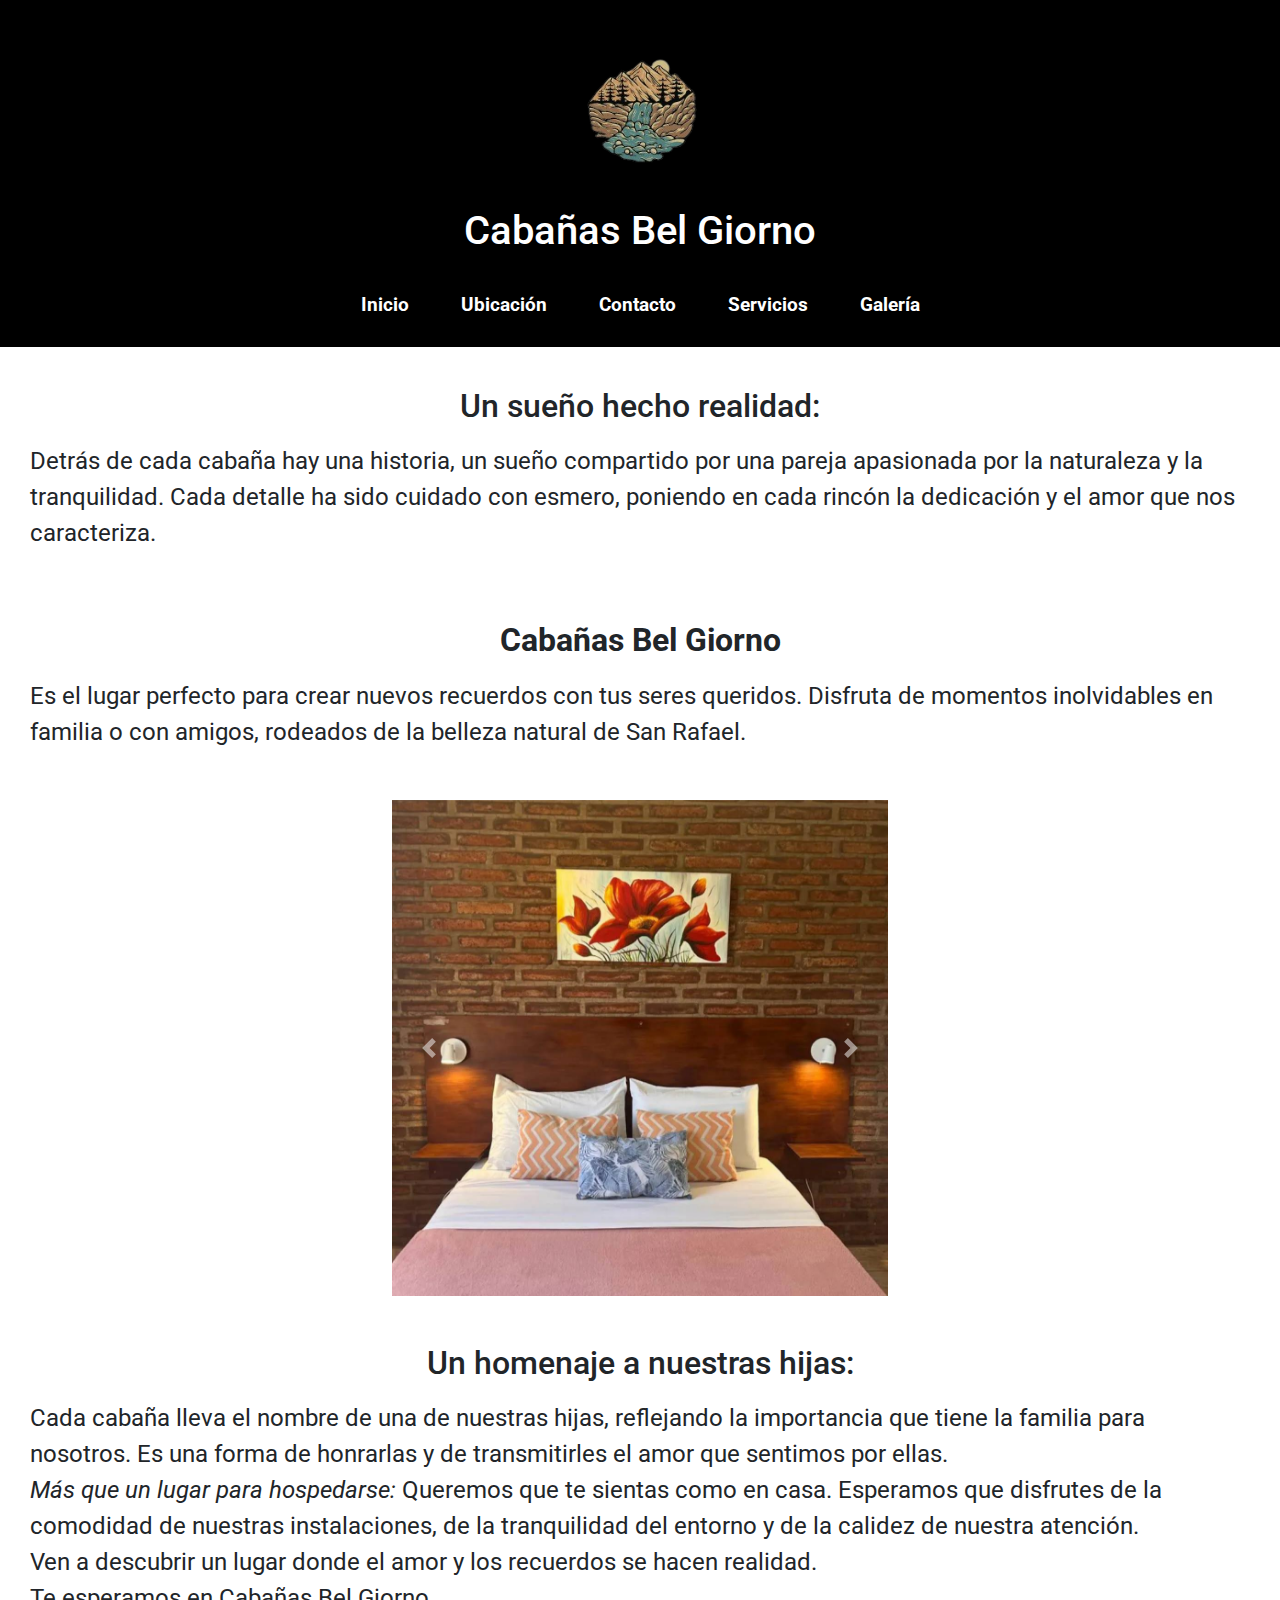
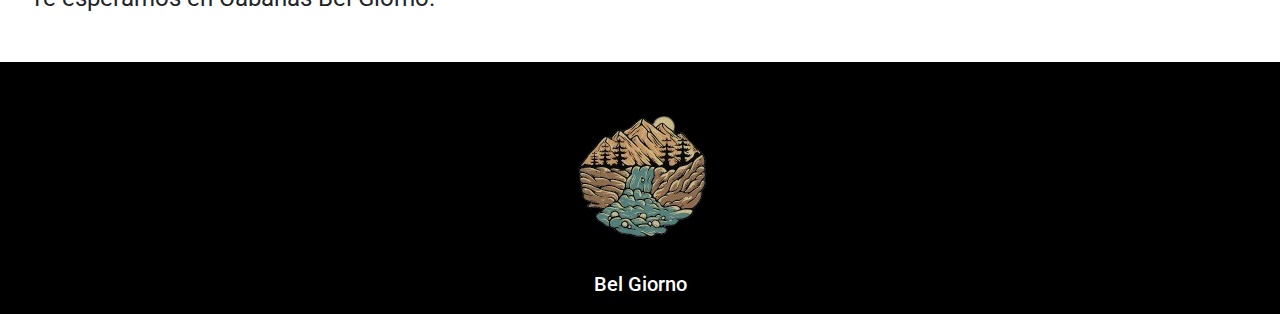
==== index.html @ 3d2406fd "primera version" ====
<!DOCTYPE html>
<html lang="es">

<head>
    <meta charset="UTF-8">
    <meta name="viewport" content="width=device-width, initial-scale=1.0">
    <link rel="preconnect" href="https://fonts.googleapis.com">
    <link rel="preconnect" href="https://fonts.gstatic.com" crossorigin>
    <link href="https://fonts.googleapis.com/css2?family=Roboto:wght@100;300;400;500;700;900&display=swap" rel="stylesheet">
    <link rel="stylesheet" href="https://stackpath.bootstrapcdn.com/bootstrap/4.5.2/css/bootstrap.min.css">
    <link rel="stylesheet" href="./css/style.css">
    <title>Cabañas Bel Giorno🗻</title>
</head>

<body>
    <header>
        <div class="container1">
            <img src="images/logo.png" alt="logo cabañas Bel Giorno🗻" class="img-fluid">
            <h1>Cabañas Bel Giorno</h1>
            <nav>
                <ul class="nav justify-content-center">
                    <li class="nav-item">
                        <a class="nav-link" href="index.html">Inicio</a>
                    </li>
                    <li class="nav-item">
                        <a class="nav-link" href="./pages/ubicacion.html">Ubicación</a>
                    </li>
                    <li class="nav-item">
                        <a class="nav-link" href="./pages/contacto.html">Contacto</a>
                    </li>
                    <li class="nav-item">
                        <a class="nav-link" href="./pages/servicio.html">Servicios</a>
                    </li>
                    <li class="nav-item">
                        <a class="nav-link" href="./pages/galeria.html">Galería</a>
                    </li>
                </ul>
            </nav>
        </div>
    </header>

    <main class="container1">
        <section>
            <h4 class="subtitulos">Un sueño hecho realidad:</h4>
            <p>
                Detrás de cada cabaña hay una historia, un sueño compartido por una pareja apasionada por la naturaleza y la tranquilidad. Cada detalle ha sido cuidado con esmero, poniendo en cada rincón la dedicación y el amor que nos caracteriza.
            </p>
        </section>
        <br>
        <section>
            <h4><strong>Cabañas Bel Giorno</strong></h4>
            <p>
                Es el lugar perfecto para crear nuevos recuerdos con tus seres queridos. Disfruta de momentos inolvidables en familia o con amigos, rodeados de la belleza natural de San Rafael.
            </p>
        </section>
        <br>
        <section class="mb-5">
            <div id="carouselExampleAutoplaying" class="carousel slide" data-ride="carousel">
                <div class="carousel-inner">
                    <div class="carousel-item active">
                        <img src="images/image-1.jpg" class="d-block w-100" alt="Cama">
                    </div>
                    <div class="carousel-item">
                        <img src="images/image-2.jpg" class="d-block w-100" alt="Pileta">
                    </div>
                    <div class="carousel-item">
                        <img src="images/image-3.jpg" class="d-block w-100" alt="Entrada de cabaña">
                    </div>
                    <div class="carousel-item">
                        <img src="images/image-4.jpg" class="d-block w-100" alt="Cama dos">
                    </div>
                </div>
                <a class="carousel-control-prev" href="#carouselExampleAutoplaying" role="button" data-slide="prev">
                    <span class="carousel-control-prev-icon" aria-hidden="true"></span>
                    <span class="sr-only">Anterior</span>
                </a>
                <a class="carousel-control-next" href="#carouselExampleAutoplaying" role="button" data-slide="next">
                    <span class="carousel-control-next-icon" aria-hidden="true"></span>
                    <span class="sr-only">Siguiente</span>
                </a>
            </div>
         
           
        </section>

        <h4>Un homenaje a nuestras hijas:</h4>
        <p>
            Cada cabaña lleva el nombre de una de nuestras hijas, reflejando la importancia que tiene la familia para nosotros. Es una forma de honrarlas y de transmitirles el amor que sentimos por ellas.
            <br>
            <em>Más que un lugar para hospedarse:</em> Queremos que te sientas como en casa. Esperamos que disfrutes de la comodidad de nuestras instalaciones, de la tranquilidad del entorno y de la calidez de nuestra atención.
            <br>
            Ven a descubrir un lugar donde el amor y los recuerdos se hacen realidad.
            <br>
            Te esperamos en Cabañas Bel Giorno.
        </p>
    </main>

    <footer>
        <div class="container-footer">
            <img src="images/logo.png" alt="logo footer" class="img-fluid">
            <h5>Bel Giorno</h5>
        </div>
    </footer>

    <script src="https://code.jquery.com/jquery-3.5.1.slim.min.js"></script>
    <script src="https://cdn.jsdelivr.net/npm/@popperjs/core@2.9.2/dist/umd/popper.min.js"></script>
    <script src="https://stackpath.bootstrapcdn.com/bootstrap/4.5.2/js/bootstrap.min.js"></script>
    
</body>

</html>
---- css/style.css ----
*{
  padding: 0;
  margin: 0;
  box-sizing: border-box;
}

/* Fuente de Google */
body {
  font-family: "Roboto", sans-serif;
}

/* Encabezado */
header {
  background-color: black;
  text-align: center;
  padding: 9px;
}

header img {
  width: 180px;
  padding: 5px;
  margin-top: 8px;
}

header h1 {
  color: white;
  padding: 10px;
}

header nav ul {
  list-style: none;
  padding: 10;
  margin: 0;
}

header nav ul li {
  margin: 10px;
  display: inline-block;
}

header nav ul li a {
  color: #ffffff;
  font-size: 1.2em;
  font-weight: bold;
  text-decoration: none;
}
/*pseudoclases*/
header nav ul li a:hover {
  text-decoration: underline;
  color: #7abce1;
}
/* títulos h3 */
h3 {
  text-align: center;
  font-size: 1.0em;
  margin-top: 20px;
}
/* títulos h4 */
h4 {
  text-align: center;
  font-size: 2.0em;
  margin-top: 20px;
}
/* Secciones principales */

main {
  background-color: #fffffff0;
  padding: 20px;
  width: 100%;
  margin: 5;
}
section {
  background-color: #fffffff0;
  margin-bottom: 0px;
  width: 100%;
  padding: 0;
}
p {
  font-size: 1.5em;
  line-height: 1.5;
  padding: 10px;
}

/* Ajuste del tamaño del carrusel */
.carousel-inner img {
  width: 100%; 
  height: auto; 
  margin: 0 auto; 
}

/* Ajuste del contenedor del carrusel */
.carousel {
  max-width: 40%; 
  margin: 0 auto; 
}

/* Pie de página */
footer {
  background-color: black;
  text-align: center;
  padding: 10px;
  color: white;
}
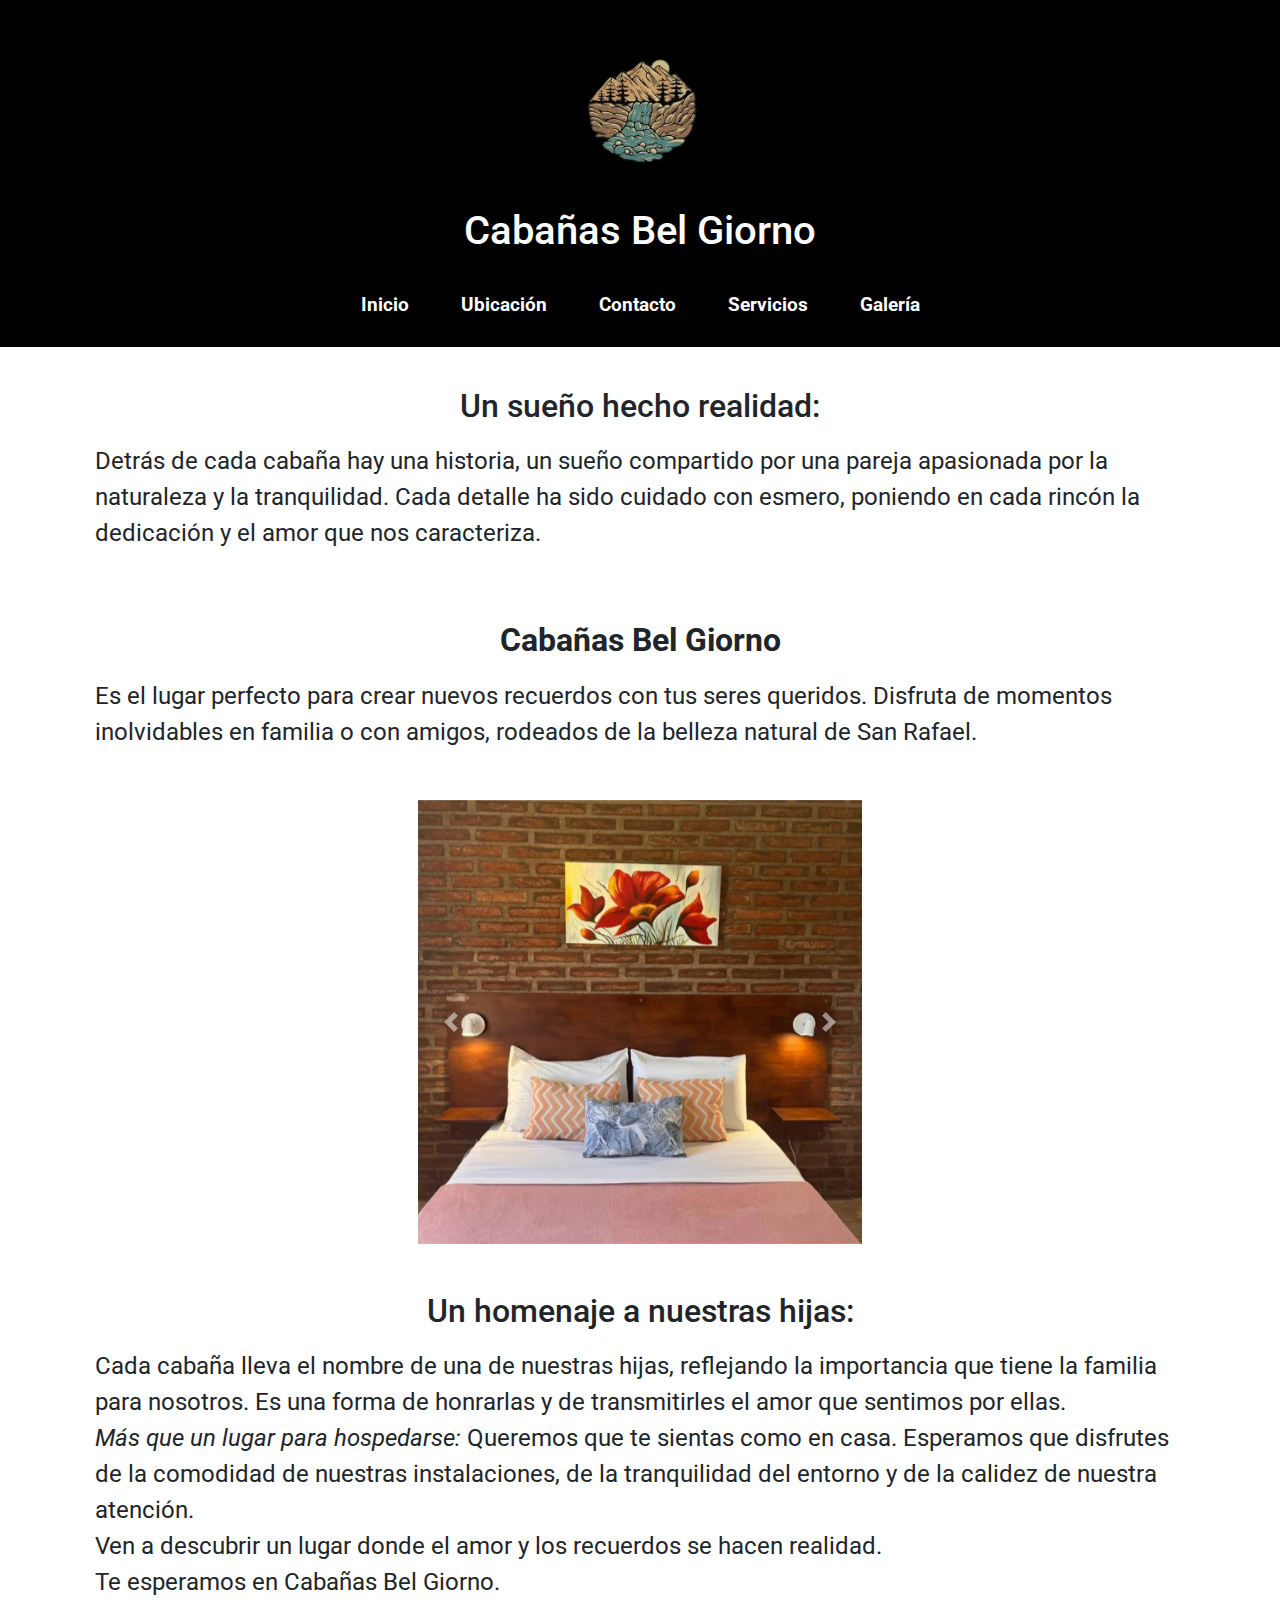
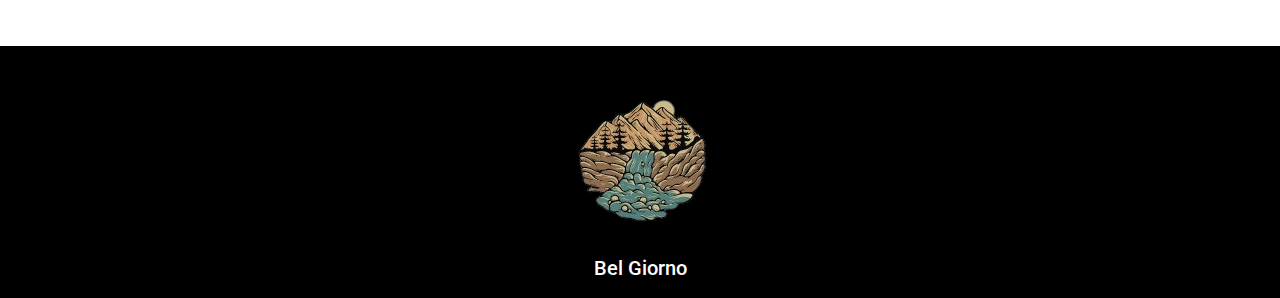
==== commit b1857a6e: "trabaje en galeria" ====
--- a/index.html
+++ b/index.html
@@ -14,7 +14,7 @@
 
 <body>
     <header>
-        <div class="container1">
+        <div class="container">
             <img src="images/logo.png" alt="logo cabañas Bel Giorno🗻" class="img-fluid">
             <h1>Cabañas Bel Giorno</h1>
             <nav>
@@ -39,7 +39,7 @@
         </div>
     </header>
 
-    <main class="container1">
+    <main class="container">
         <section>
             <h4 class="subtitulos">Un sueño hecho realidad:</h4>
             <p>
